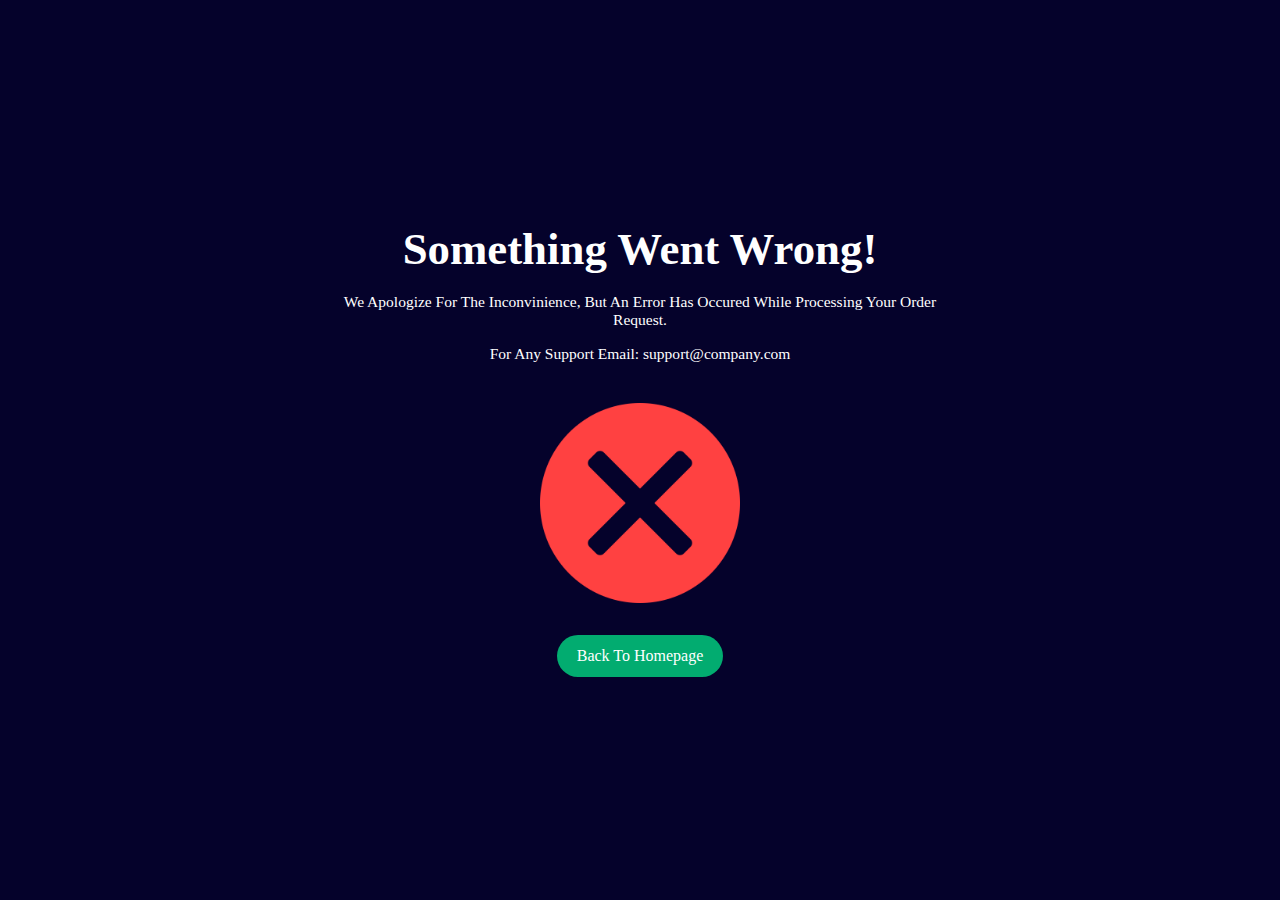
==== cancel.html @ 74a38c59 "music bio website" ====
<!DOCTYPE html>
<html lang="en">
<head>
    <meta charset="UTF-8">
    <meta name="viewport" content="width=device-width, initial-scale=1.0">
    <title>Payment Cancel</title>
    <!--Link To CSS-->
<link rel="stylesheet" href="css/style.css">
</head>
<body>
    <div class="sc-container">
        <h1> Something Went Wrong!</h1>
        <p>We Apologize For The Inconvinience, But An Error Has Occured While Processing Your Order Request.</p>
        <p>For Any Support Email: support@company.com</p>
        <img src="img/cancel.png" alt="">
        <a href="#" class="sc-btn"> Back To Homepage</a>
        </div>
</body>
</html>
---- css/style.css ----
/*Google Fonts*/

@import url('https://fonts.googleapis.com/css2?family=Poppins:ital,wght@0,100;0,200;0,300;0,400;0,500;0,600;0,700;0,800;0,900;1,100;1,200;1,300;1,400;1,500;1,600;1,700;1,800;1,900&display=swap');
*{
margin:0;
padding:0;
scroll-padding-top:2rem;
scroll-behavior:smooth;
box-sizing:border-box;
list-style:none;
text-decoration:none;
}
/*Some Variables*/
:root{
    --main-color:#fd4646;
    --text-color:#02ac70;
    --bg-color:#fff;
    --container-color:#ffffff;
}

img{
    width:100%
}

body{
    color:var(--bg-color);
    background:rgb(5, 2, 43);
}

.section{
    padding:4rem 0 3rem;
    text-align:center;
}

.container{
    max-width:1068px;
    margin:auto;
    width:100%;
}

/*Header*/

header{
    position:fixed;
    top:0;
    left:0;
    width:100%;
    background:rgb(0, 0, 0);
    box-shadow:0 1px 4px hsla(0,0%, 98%, 0.1);
    z-index:100;

}
.nav{
    width:100%;
    display:flex;
    align-items:center;
    justify-content:space-between;
    padding:20px 0;
    
}

.btn-edit{
    background-color:rgb(11, 228, 243);
    color: #fff;
    border-radius:15px;
    width:70px;
    height:30px;
    border:none;
    
}

.btn-edit:hover{
background-color:red;
color:#fff;
transition:0.5s; 
}


.logo{
    width:150px;
    font-size:1.1rem;
    color:var(--bg-color);
    font-weight:600;

}

#cart-icon{
    position:relative;
    font-size:1.8rem;
    cursor:pointer;
}

#cart-icon[data-quantity="0"]::after{
    contain:'';
}

#cart-icon[data-quantity]::after{
    content:attr(data-quantity);
    position:absolute;
    top:0;
    right:-12px;
    width:20px;
    height:20px;
    background:var(--text-color);
    border-radius: 50%;
    color:#fff;
    font-size:12px;
    font-weight:500;
    display:flex;
    justify-content: center;
    align-items:center;
}

/*Cart*/
.cart{
    position:fixed;
    top:0;
    right:-100%;
    width:360px;
    min-height:100vh;
    padding:20px;
    background: black;
    box-shadow:-2px 0 4px hsl(0,4%, 15% / 10%);
    transition:0.3s cubic-bezier(0.075,0.82,0.165,1);
}
.cart.active {
    right: 0;
    transition:0.3s cubic-bezier(0.075,0.82,0.165,1);
}
.cart-title{
    text-align:center;
    font-size:1.5rem;
    font-weight:600;
    margin-top:2rem;

}

.total{
    display:flex;
    justify-content:flex-end;
    margin-top:1.5rem;
    border-top:1px solid var(--text-color);

}

.total-title{
    font-size:1.2rem;
    font-weight:600;
    margin:1rem;
}
.total-price{
    font-size:1.075rem;
    margin:1rem 0 0 0.7rem;
}

.btn-buy{
    display:flex;
    justify-content:center;
    margin:1.5rem auto 0 auto;
    padding:12px 20px;
    width:50%;
    text-align: center;
    border:none;
    border-radius:2rem;
    background: var(--text-color);
    color: var(--bg-color);
    font-size:1rem;
    font-style:italic;
    font-weight:500;
    cursor:pointer;
}

#close-cart{
    position:absolute;
    top:1rem;
    right:0.8rem;
    font-size:2rem;
    color:var(--text-color);
    cursor:pointer;
}

.cart-box{
    display:grid;
    grid-template-columns: 32% 50% 18%;
    align-items:center;
    gap:1rem;
    margin-top:1rem;
}

.cart-img{
    width:100px;
    height:100px;
    object-fit:contain;
    padding:10px;
    object-position:center;
    padding:10px;
}

.detail-box{
    display:grid;
    row-gap:0.5rem;
}

.cart-product-title{
    font-size:1rem;
    font-weight:500;
    text-transform:uppercase;
}

.cart-price{
font-weight:500;
}

.cart-quantity{
    border:1px solid var(--text-color);
    outline-color: var(--main-color);
    width:2.8rem;
    text-align:center;
    font-size:1rem;
    border-radius: 4px;
}

.cart-remove{
    font-size:24px;
    color: var(--main-color);
    cursor:pointer;
}

.section-title{
    font-size:1.5rem;
    font-weight:600;
    text-align:center;
    margin-bottom:1.8rem;
}

.shop{
    margin-top:2rem;
}
.shop-content{
    display:grid;
    grid-template-columns: repeat(auto-fit, minmax(220px, auto));
    gap:1.5rem;
}
.product-box{
    position:relative;
    background:#2d2e37;
    padding:10px;
    border-radius:5px;
    transition:0.4s cubic-bezier(0.075, 0.82, 0.165, 1)
}

.product-box:hover{
    background:var(--bg-color);
    border:1px solid #f0f0f0;
    box-shadow:0 8px 32px hsla(0.75, 0.82, 0.165, 1);
    transition:0.4s cubic-bezier(0.075, 0.82, 0.165,1);
}
.product-box:hover .product-title,
.product-box:hover .price{
    color:#141414;
}
.product-img{
    width:100%;
    height:auto;
    border-radius:5px;
    margin-bottom:0.5rem;
}
.product-title{
    font-size:1.1rem;
    font-weight:600;
    text-transform:uppercase;
    margin-bottom:0.8rem;
}

.price{
    font-weight:500;
}

.add-cart{
    position:absolute;
    bottom:10px;
    right:10px;
    background:var(--text-color);
    color:var(--bg-color);
    padding:10px;
    font-size:1.2rem;
    border-radius:50%;
    cursor:pointer;
}

.add-cart:hover{
    background:hsl(249, 32%, 17%)
}

.sc-container{
    width:100%;
    height:100vh;
    display:flex;
    flex-direction:column;
    justify-content:center;
    align-items:center;
}

.sc-container img{
    width:200px;
    margin:2rem 0;
}

.sc-container h1{
    font-size:2.8rem;
    margin-bottom:10px;
}

.sc-container p{
    max-width:600px;
    font-size:0.970rem;
    text-align:center;
    margin:0.5rem 0;
}

.sc-btn{
    padding:12px 20px;
    border-radius:2rem;
    background: var(--text-color);
    color: var(--bg-color);
    font-size:1rem;
    font-weight:500;
}

/*Making Responsive*/

@media(max-width:1080px){
    .nav{
        padding:14px 0;
    }
    section{
        padding:3rem 0 2rem;
    }
    .container{
        margin:0 auto;
        width:90%;
    }
    .shop{
        margin-top:2rem !important;

    }
}


@media(max-width:400px){
    .nav{
        padding:12px 0;  
}
.logo{
    font-size:1rem;
}
.cart{
    width:320px;
}
}


@media(max-width:360px){
    .shop{
        margin-top:1rem !important;
    }

.cart{
    width:100%;
}
}
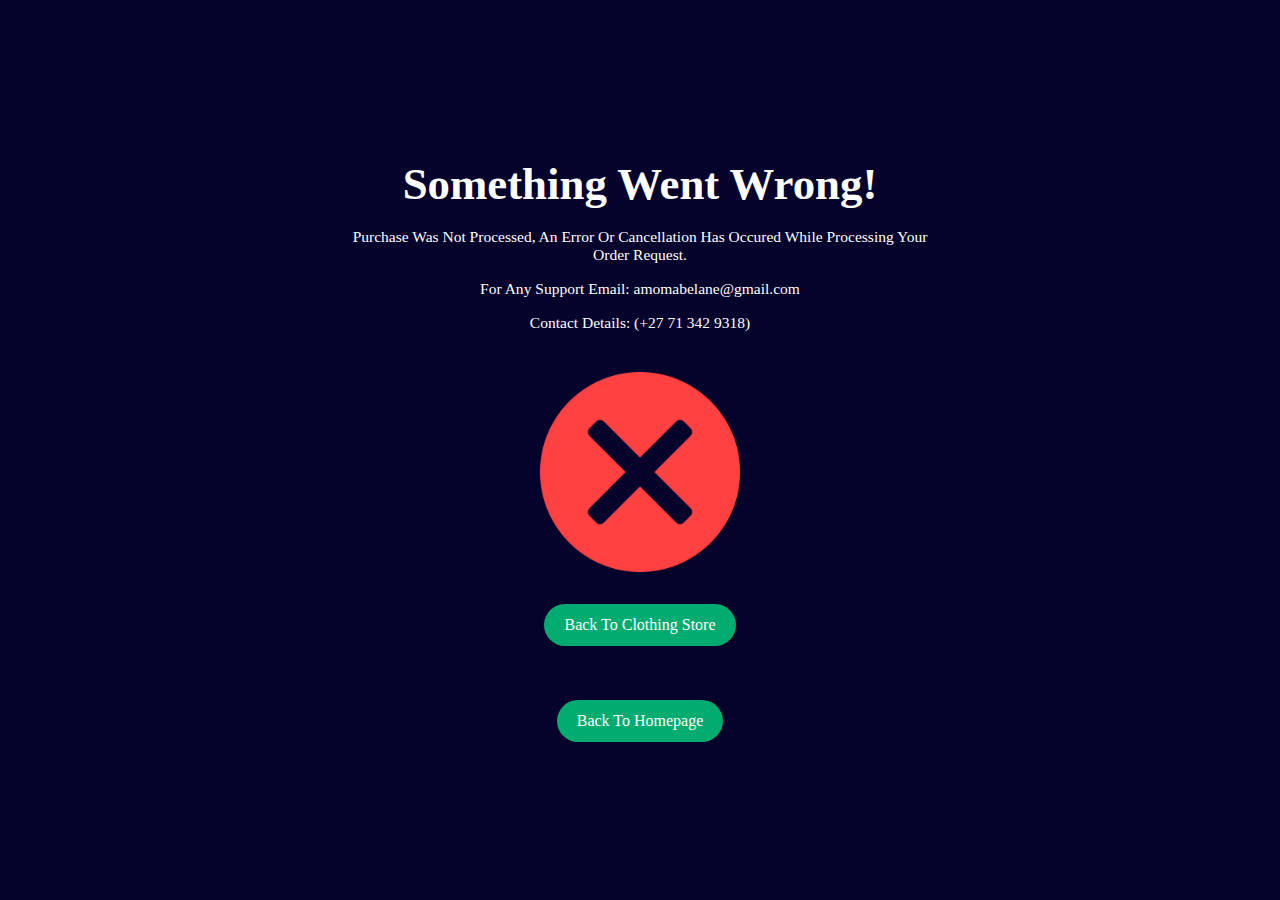
==== commit 35143eb3: "Redirectiom" ====
--- a/cancel.html
+++ b/cancel.html
@@ -10,10 +10,14 @@
 <body>
     <div class="sc-container">
         <h1> Something Went Wrong!</h1>
-        <p>We Apologize For The Inconvinience, But An Error Has Occured While Processing Your Order Request.</p>
-        <p>For Any Support Email: support@company.com</p>
+        <p>Purchase Was Not Processed, An Error Or Cancellation Has Occured While Processing Your Order Request.</p>
+        <p>For Any Support Email: amomabelane@gmail.com</p>
+        <p>Contact Details: (+27 71 342 9318)</p>
         <img src="img/cancel.png" alt="">
-        <a href="#" class="sc-btn"> Back To Homepage</a>
+
+        <a href="/Clothing.html" class="sc-btn"> Back To Clothing Store</a>
+        <br> <br> <br>
+        <a href="/index.html" class="sc-btn"> Back To Homepage</a>
         </div>
 </body>
 </html>